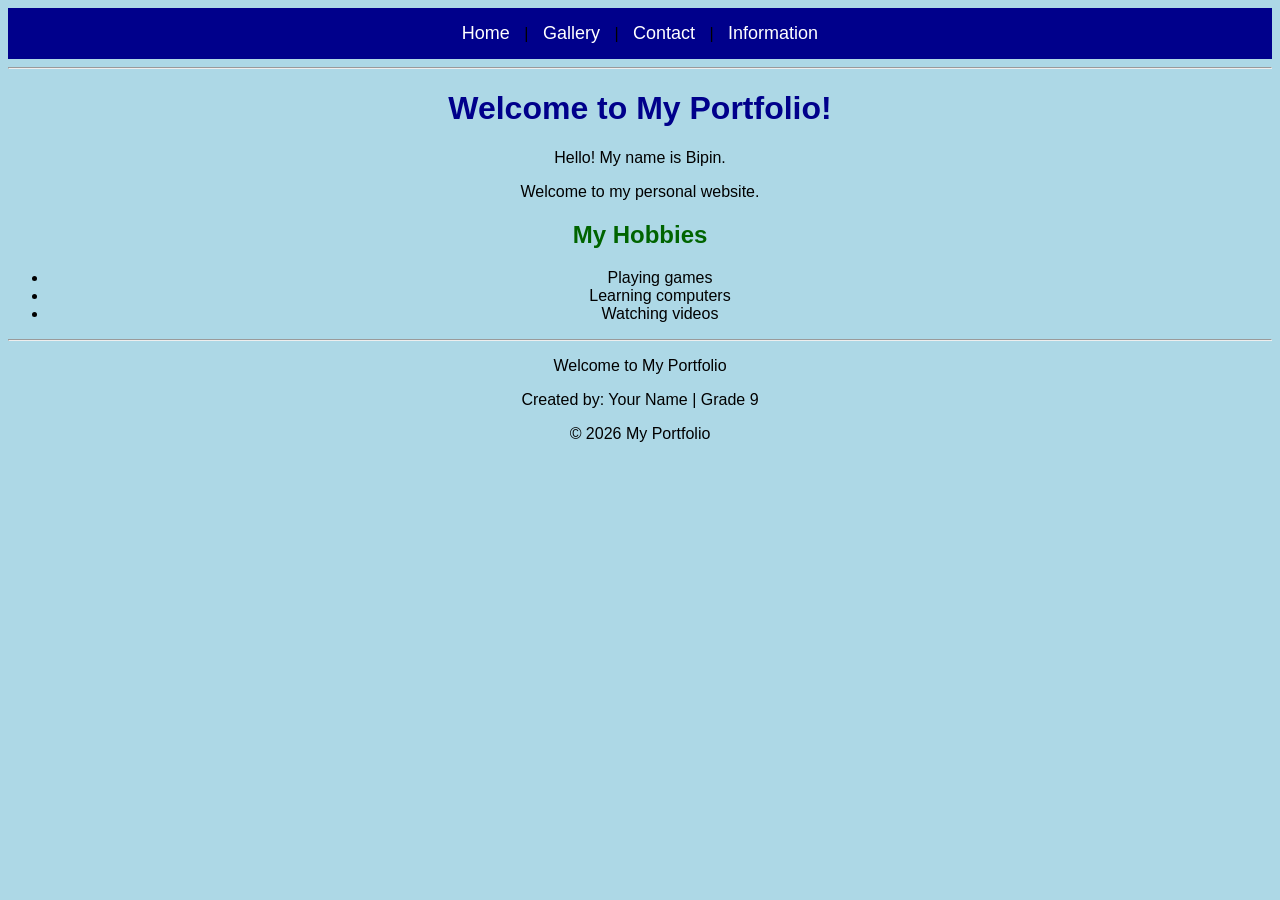
==== index.html @ 22c9d527 "Add files via upload" ====
<!DOCTYPE html>
<html>
<head>
    <title>My Portfolio</title>
    <style>
        body {
            background-color: lightblue;
            font-family: Arial;
            text-align: center;
        }

        h1 {
            color: darkblue;
        }

        h2 {
            color: darkgreen;
        }
    </style>
</head>
<style>
    nav {
        background-color: darkblue;
        padding: 15px;
        text-align: center;
    }

    nav a {
        color: white;
        text-decoration: none;
        margin: 10px;
        font-size: 18px;
    }

    nav a:hover {
        color: yellow;
    }
</style>

<body>
<nav>
    <a href="index.html">Home</a> |
    <a href="gallery.html">Gallery</a> |
    <a href="contact.html">Contact</a> |
    <a href="information.html">Information</a>
</nav>
<hr>


    <h1>Welcome to My Portfolio!</h1>

    <p>Hello! My name is Bipin.</p>
    <p>Welcome to my personal website.</p>

    <h2>My Hobbies</h2>
    <ul>
        <li>Playing games</li>
        <li>Learning computers</li>
        <li>Watching videos</li>
    </ul>
<footer>
    <hr>
    <p>Welcome to My Portfolio</p>
    <p>Created by: Your Name | Grade 9</p>
    <p>&copy; 2026 My Portfolio</p>
</footer>


</body>
</html>
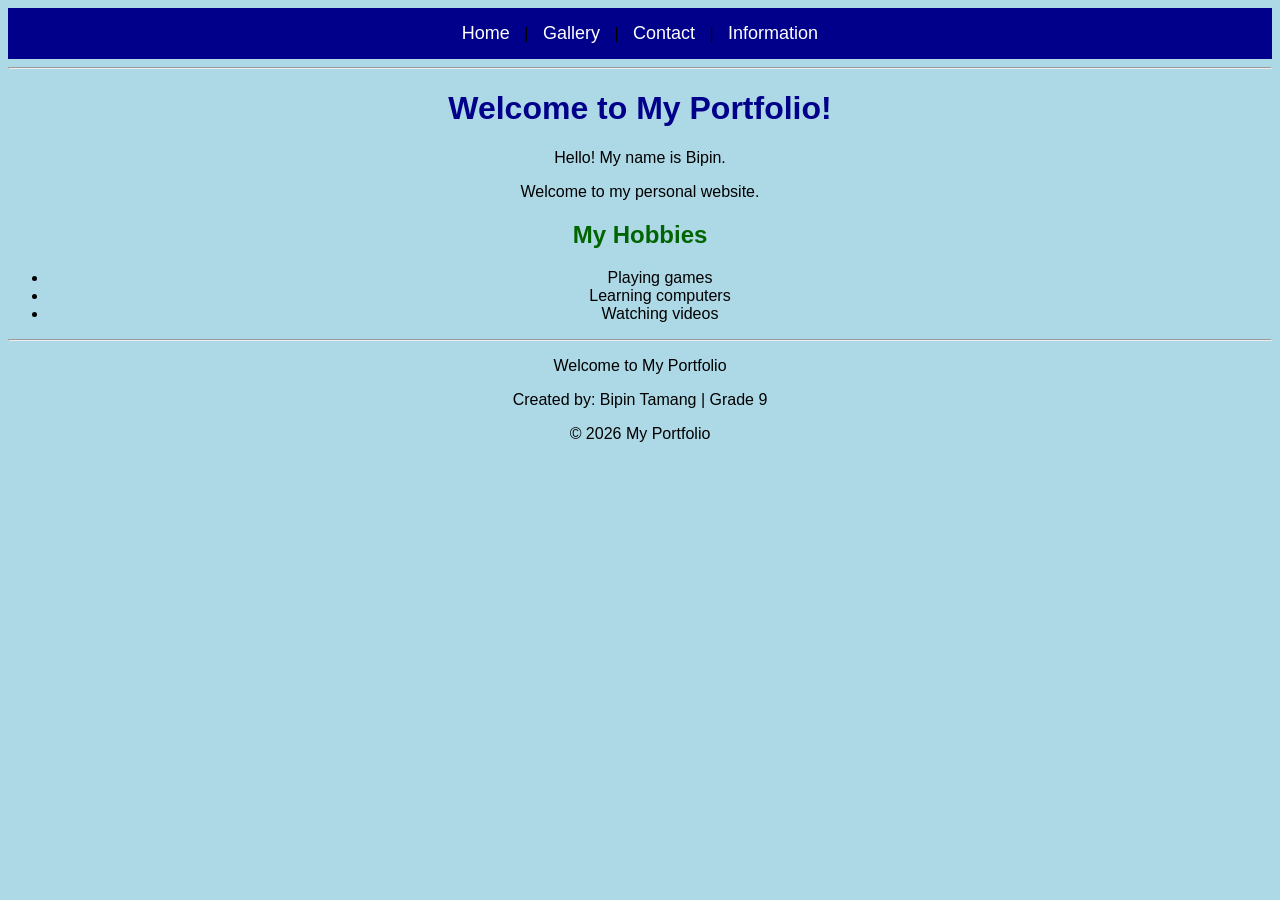
==== commit eda33436: "Update index.html" ====
--- a/index.html
+++ b/index.html
@@ -62,11 +62,11 @@
 <footer>
     <hr>
     <p>Welcome to My Portfolio</p>
-    <p>Created by: Your Name | Grade 9</p>
+    <p>Created by: Bipin Tamang | Grade 9</p>
     <p>&copy; 2026 My Portfolio</p>
 </footer>
 
 
 </body>
 </html>
-    +    
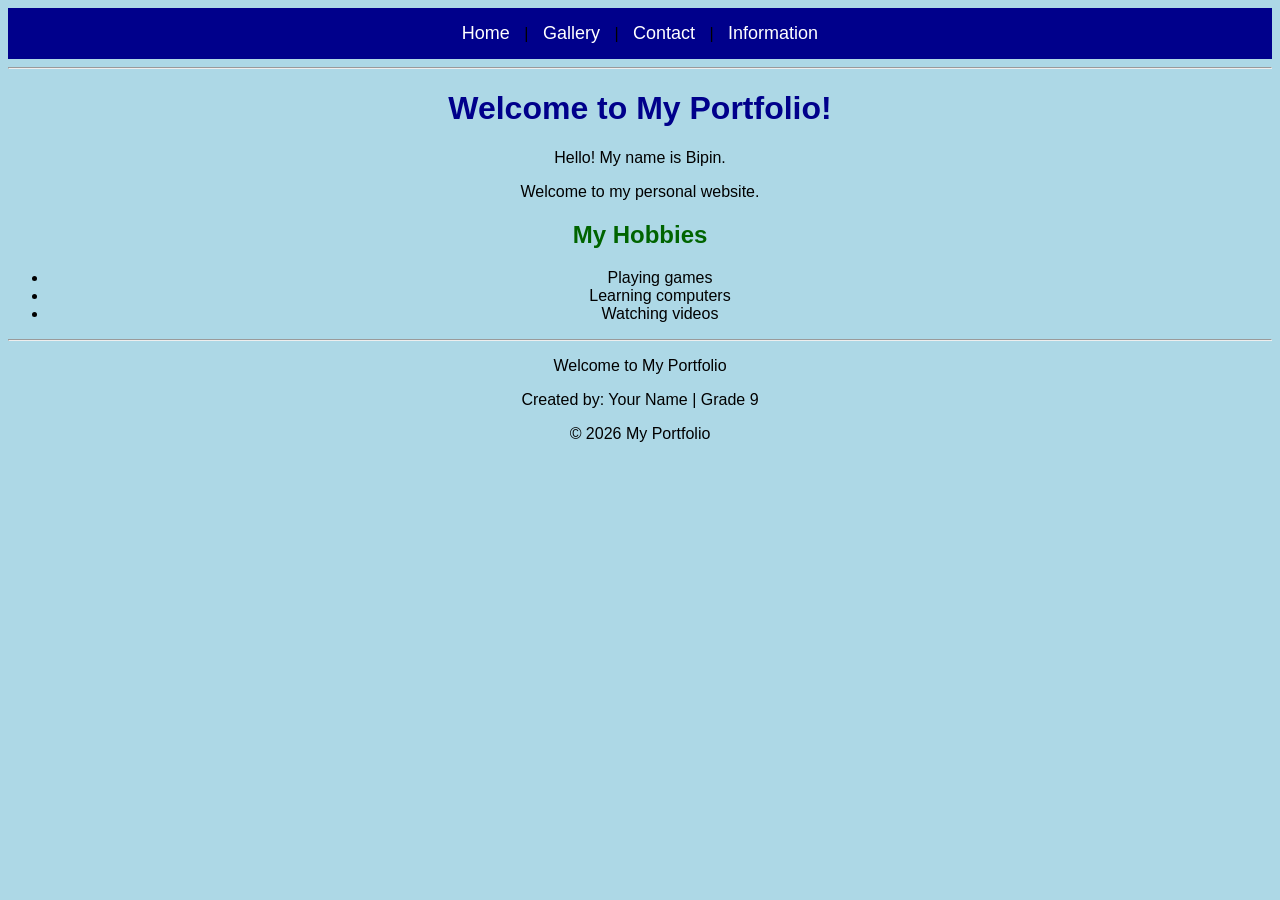
==== commit bc10002c: "Add files via upload" ====
--- a/index.html
+++ b/index.html
@@ -62,11 +62,11 @@
 <footer>
     <hr>
     <p>Welcome to My Portfolio</p>
-    <p>Created by: Bipin Tamang | Grade 9</p>
+    <p>Created by: Your Name | Grade 9</p>
     <p>&copy; 2026 My Portfolio</p>
 </footer>
 
 
 </body>
 </html>
-    
+    
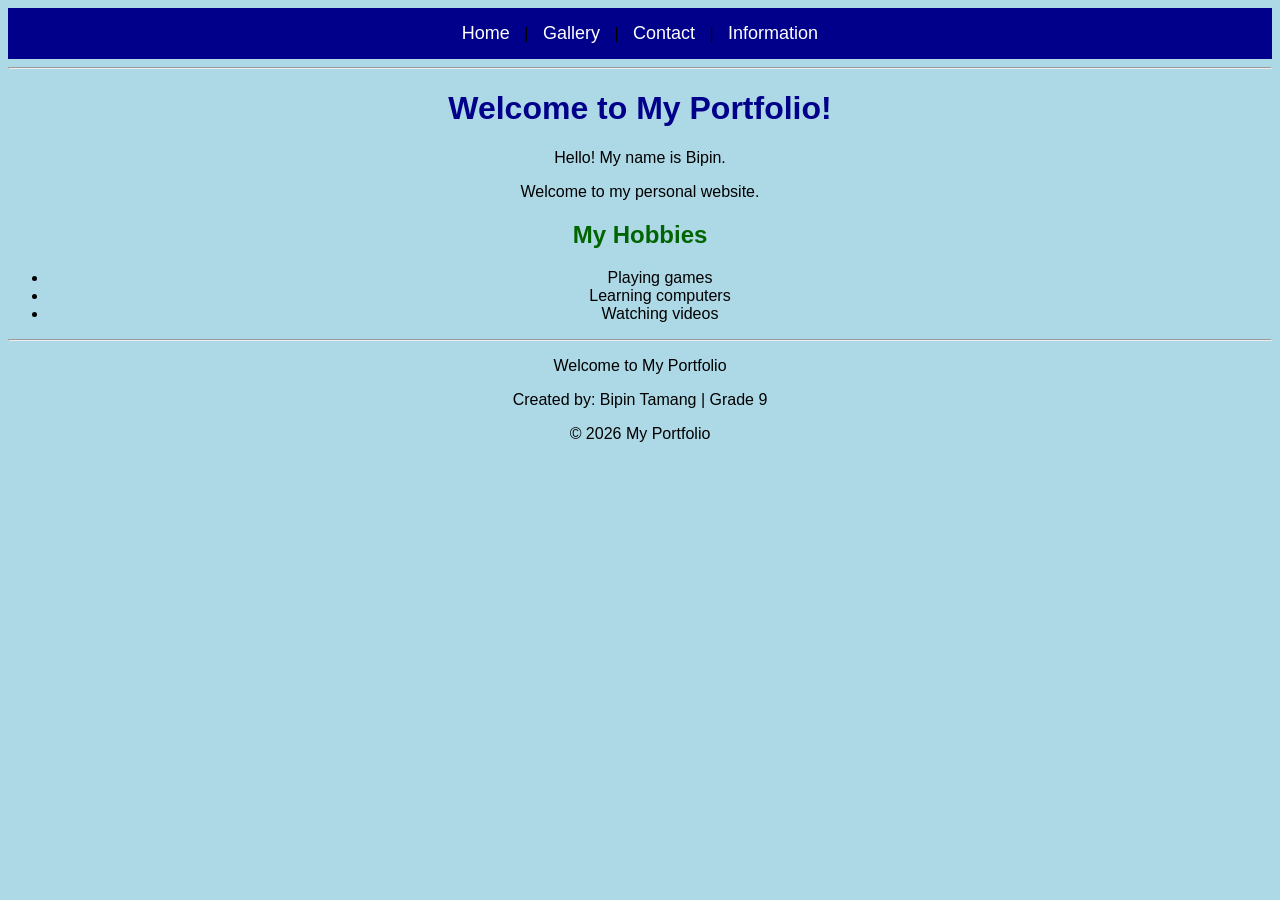
==== commit 5b4eb458: "Update index.html" ====
--- a/index.html
+++ b/index.html
@@ -62,11 +62,11 @@
 <footer>
     <hr>
     <p>Welcome to My Portfolio</p>
-    <p>Created by: Your Name | Grade 9</p>
+    <p>Created by: Bipin Tamang | Grade 9</p>
     <p>&copy; 2026 My Portfolio</p>
 </footer>
 
 
 </body>
 </html>
-    +    
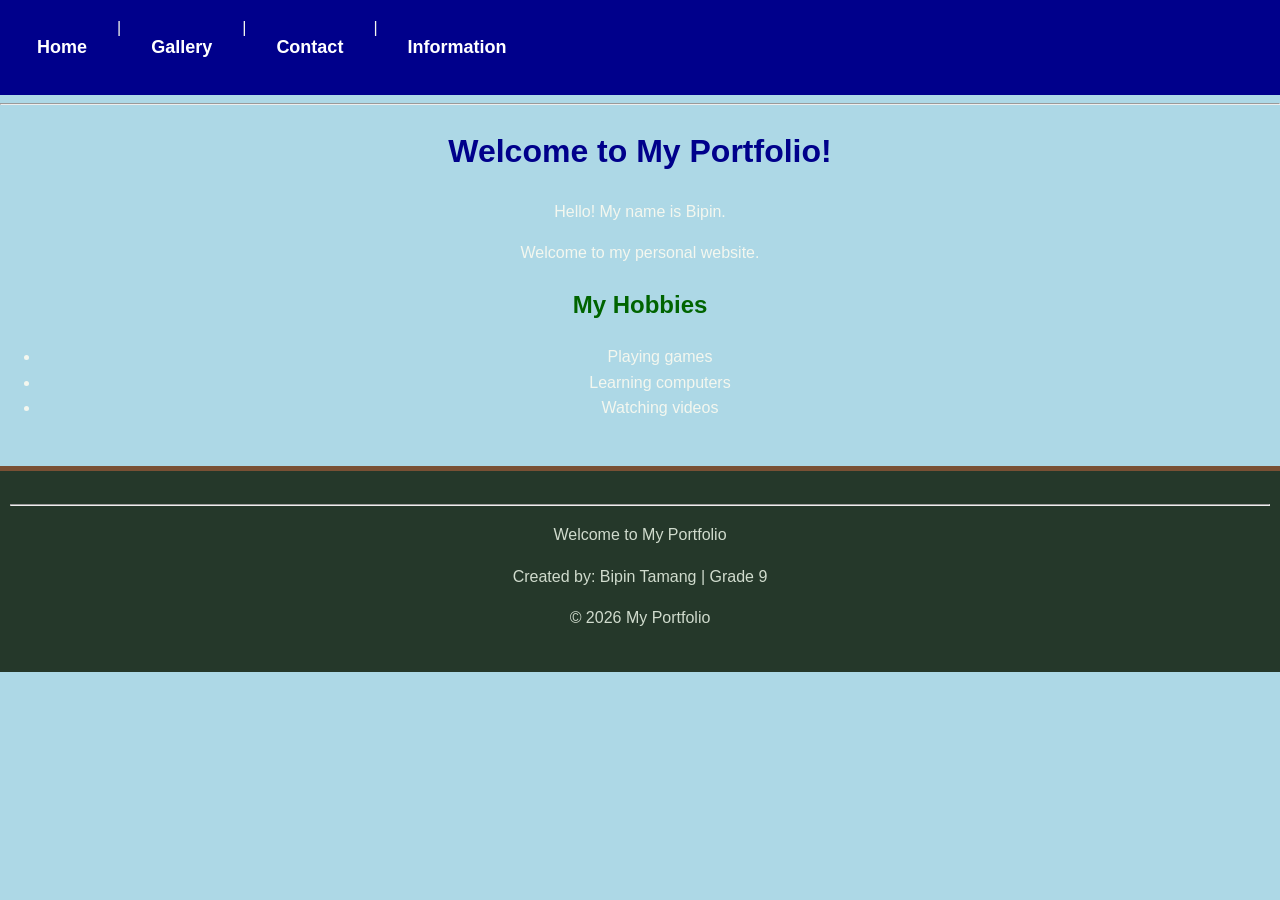
==== commit d4380cdb: "Fix HTML syntax in head section" ====
--- a/index.html
+++ b/index.html
@@ -1,7 +1,7 @@
 
 <!DOCTYPE html>
 <html>
-<head>
+<head><escape><link rel="stylesheet" href="style.css"></escape>
     <title>My Portfolio</title>
     <style>
         body {
--- a/style.css
+++ b/style.css
@@ -0,0 +1,309 @@
+
+/* Minecraft theme for my Grade 9 website */
+* {
+  box-sizing: border-box;
+}
+
+html {
+  scroll-behavior: smooth;
+}
+
+body {
+  margin: 0;
+  font-family: Arial, sans-serif;
+  background: #17251b;
+  color: #f4f7ef;
+  line-height: 1.6;
+}
+
+header {
+  background: #25382a;
+  border-bottom: 5px solid #58b832;
+  padding: 15px 5%;
+}
+
+.header-inner {
+  max-width: 1100px;
+  margin: auto;
+  display: flex;
+  justify-content: space-between;
+  align-items: center;
+  gap: 15px;
+  flex-wrap: wrap;
+}
+
+.logo {
+  color: #a5f078;
+  font-size: 25px;
+  font-weight: bold;
+  margin: 0;
+  text-shadow: 2px 2px #111;
+}
+
+nav {
+  display: flex;
+  flex-wrap: wrap;
+  gap: 8px;
+}
+
+nav a {
+  color: white;
+  text-decoration: none;
+  padding: 8px 12px;
+  font-weight: bold;
+  border-radius: 4px;
+  transition: 0.25s;
+}
+
+nav a:hover,
+nav a[aria-current="page"] {
+  background: #43852c;
+  color: #fff7a8;
+  transform: translateY(-3px);
+}
+
+main {
+  width: 90%;
+  max-width: 1100px;
+  margin: 30px auto;
+  min-height: 65vh;
+}
+
+.hero {
+  text-align: center;
+  padding: 55px 20px;
+  background: linear-gradient(135deg, #326c2d, #25382a);
+  border: 4px solid #8ee36a;
+  box-shadow: 7px 7px #0b130d;
+  animation: appear 0.7s ease;
+}
+
+.hero h1 {
+  font-size: clamp(30px, 5vw, 48px);
+  color: #b4ff8c;
+  line-height: 1.2;
+}
+
+.hero p {
+  max-width: 650px;
+  margin: 15px auto 25px;
+}
+
+.tag {
+  display: inline-block;
+  background: #ffdc63;
+  color: #20251b;
+  padding: 5px 12px;
+  font-weight: bold;
+  text-transform: uppercase;
+}
+
+.button {
+  display: inline-block;
+  background: #ffdc63;
+  color: #20251b;
+  padding: 11px 18px;
+  margin: 5px;
+  border: 3px solid #fff0a3;
+  border-radius: 4px;
+  text-decoration: none;
+  font-weight: bold;
+  cursor: pointer;
+  transition: 0.25s;
+}
+
+.button:hover {
+  transform: translateY(-4px);
+  box-shadow: 0 5px #795b27;
+  background: #fff09b;
+}
+
+.section {
+  margin: 35px 0;
+}
+
+h2 {
+  color: #a5f078;
+}
+
+.muted {
+  color: #cbd7c8;
+}
+
+.card-grid,
+.gallery-grid {
+  display: grid;
+  grid-template-columns: repeat(3, minmax(0, 1fr));
+  gap: 18px;
+}
+
+.card {
+  background: #2c3b30;
+  border: 3px solid #50664f;
+  padding: 20px;
+  box-shadow: 5px 5px #101811;
+  animation: appear 0.7s ease;
+  transition: 0.25s;
+}
+
+.card:hover {
+  transform: translateY(-6px);
+  border-color: #a5f078;
+}
+
+.card h3 {
+  color: #ffdc63;
+}
+
+.icon {
+  font-size: 35px;
+}
+
+.gallery-card {
+  overflow: hidden;
+  background: #2c3b30;
+  border: 3px solid #50664f;
+  transition: 0.25s;
+}
+
+.gallery-card:hover {
+  transform: scale(1.03);
+  border-color: #ffdc63;
+}
+
+.gallery-card img {
+  width: 100%;
+  height: 190px;
+  object-fit: cover;
+  display: block;
+}
+
+.gallery-card div {
+  padding: 12px;
+}
+
+.gallery-card h3 {
+  color: #a5f078;
+  margin: 0;
+}
+
+.panel {
+  background: #2c3b30;
+  padding: 22px;
+  margin: 25px 0;
+  border: 3px solid #50664f;
+  box-shadow: 5px 5px #101811;
+}
+
+table {
+  width: 100%;
+  border-collapse: collapse;
+}
+
+th,
+td {
+  border: 2px solid #61755f;
+  padding: 12px;
+  text-align: left;
+}
+
+th {
+  background: #244629;
+  color: #ffdc63;
+}
+
+tr:nth-child(even) td {
+  background: #354638;
+}
+
+form {
+  display: grid;
+  gap: 14px;
+}
+
+label {
+  display: block;
+  color: #b4ff8c;
+  font-weight: bold;
+}
+
+input,
+textarea,
+select {
+  width: 100%;
+  padding: 12px;
+  margin-top: 5px;
+  border: 2px solid #71866e;
+  border-radius: 4px;
+  font: inherit;
+}
+
+textarea {
+  min-height: 130px;
+}
+
+input:focus,
+textarea:focus,
+select:focus {
+  outline: 3px solid #ffdc63;
+}
+
+footer {
+  margin-top: 45px;
+  padding: 25px 10px;
+  text-align: center;
+  background: #25382a;
+  border-top: 5px solid #795034;
+  color: #d0dbcd;
+}
+
+footer strong {
+  color: #ffdc63;
+}
+
+@keyframes appear {
+  from {
+    opacity: 0;
+    transform: translateY(15px);
+  }
+  to {
+    opacity: 1;
+    transform: translateY(0);
+  }
+}
+
+@media (max-width: 700px) {
+  .header-inner {
+    justify-content: center;
+    text-align: center;
+  }
+
+  nav {
+    justify-content: center;
+  }
+
+  .card-grid,
+  .gallery-grid {
+    grid-template-columns: repeat(2, minmax(0, 1fr));
+  }
+}
+
+@media (max-width: 480px) {
+  .card-grid,
+  .gallery-grid {
+    grid-template-columns: 1fr;
+  }
+
+  main {
+    width: 92%;
+  }
+
+  .hero {
+    padding: 35px 15px;
+  }
+
+  nav a {
+    padding: 7px;
+    font-size: 14px;
+  }
+}
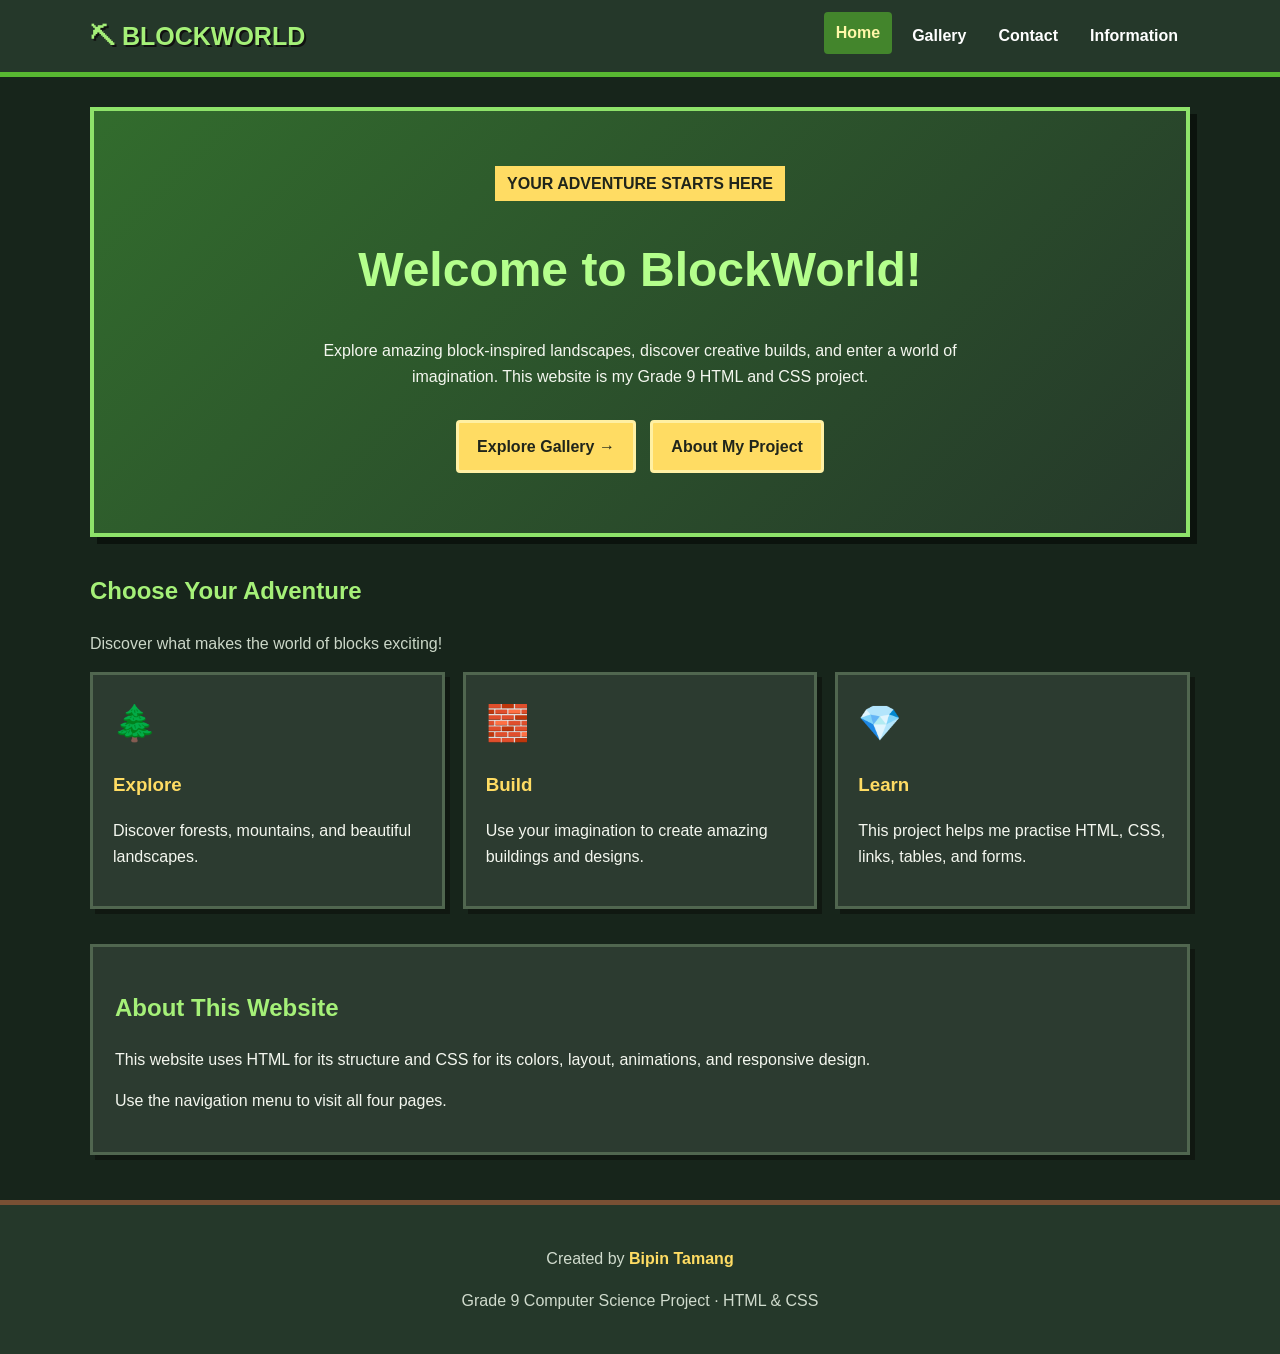
==== commit 70b476b3: "Update index.html" ====
--- a/index.html
+++ b/index.html
@@ -1,72 +1,71 @@
 
 <!DOCTYPE html>
-<html>
-<head><escape><link rel="stylesheet" href="style.css"></escape>
-    <title>My Portfolio</title>
-    <style>
-        body {
-            background-color: lightblue;
-            font-family: Arial;
-            text-align: center;
-        }
+<html lang="en">
+<head>
+  <meta charset="UTF-8">
+  <meta name="viewport" content="width=device-width, initial-scale=1.0">
+  <title>Home | BlockWorld</title>
+  <link rel="stylesheet" href="style.css">
+</head>
+<body>
 
-        h1 {
-            color: darkblue;
-        }
+<header>
+  <div class="header-inner">
+    <p class="logo">⛏ BLOCKWORLD</p>
+    <nav>
+      <a href="index.html" aria-current="page">Home</a>
+      <a href="gallery.html">Gallery</a>
+      <a href="contact.html">Contact</a>
+      <a href="information.html">Information</a>
+    </nav>
+  </div>
+</header>
 
-        h2 {
-            color: darkgreen;
-        }
-    </style>
-</head>
-<style>
-    nav {
-        background-color: darkblue;
-        padding: 15px;
-        text-align: center;
-    }
+<main>
+  <section class="hero">
+    <span class="tag">Your adventure starts here</span>
+    <h1>Welcome to BlockWorld!</h1>
+    <p>Explore amazing block-inspired landscapes, discover creative builds, and enter a world of imagination. This website is my Grade 9 HTML and CSS project.</p>
+    <a class="button" href="gallery.html">Explore Gallery →</a>
+    <a class="button" href="information.html">About My Project</a>
+  </section>
 
-    nav a {
-        color: white;
-        text-decoration: none;
-        margin: 10px;
-        font-size: 18px;
-    }
+  <section class="section">
+    <h2>Choose Your Adventure</h2>
+    <p class="muted">Discover what makes the world of blocks exciting!</p>
 
-    nav a:hover {
-        color: yellow;
-    }
-</style>
+    <div class="card-grid">
+      <article class="card">
+        <div class="icon">🌲</div>
+        <h3>Explore</h3>
+        <p>Discover forests, mountains, and beautiful landscapes.</p>
+      </article>
 
-<body>
-<nav>
-    <a href="index.html">Home</a> |
-    <a href="gallery.html">Gallery</a> |
-    <a href="contact.html">Contact</a> |
-    <a href="information.html">Information</a>
-</nav>
-<hr>
+      <article class="card">
+        <div class="icon">🧱</div>
+        <h3>Build</h3>
+        <p>Use your imagination to create amazing buildings and designs.</p>
+      </article>
 
+      <article class="card">
+        <div class="icon">💎</div>
+        <h3>Learn</h3>
+        <p>This project helps me practise HTML, CSS, links, tables, and forms.</p>
+      </article>
+    </div>
+  </section>
 
-    <h1>Welcome to My Portfolio!</h1>
+  <section class="panel">
+    <h2>About This Website</h2>
+    <p>This website uses HTML for its structure and CSS for its colors, layout, animations, and responsive design.</p>
+    <p>Use the navigation menu to visit all four pages.</p>
+  </section>
+</main>
 
-    <p>Hello! My name is Bipin.</p>
-    <p>Welcome to my personal website.</p>
-
-    <h2>My Hobbies</h2>
-    <ul>
-        <li>Playing games</li>
-        <li>Learning computers</li>
-        <li>Watching videos</li>
-    </ul>
 <footer>
-    <hr>
-    <p>Welcome to My Portfolio</p>
-    <p>Created by: Bipin Tamang | Grade 9</p>
-    <p>&copy; 2026 My Portfolio</p>
+  <p>Created by <strong>Bipin Tamang</strong></p>
+  <p>Grade 9 Computer Science Project · HTML &amp; CSS</p>
 </footer>
-
 
 </body>
 </html>
-    
